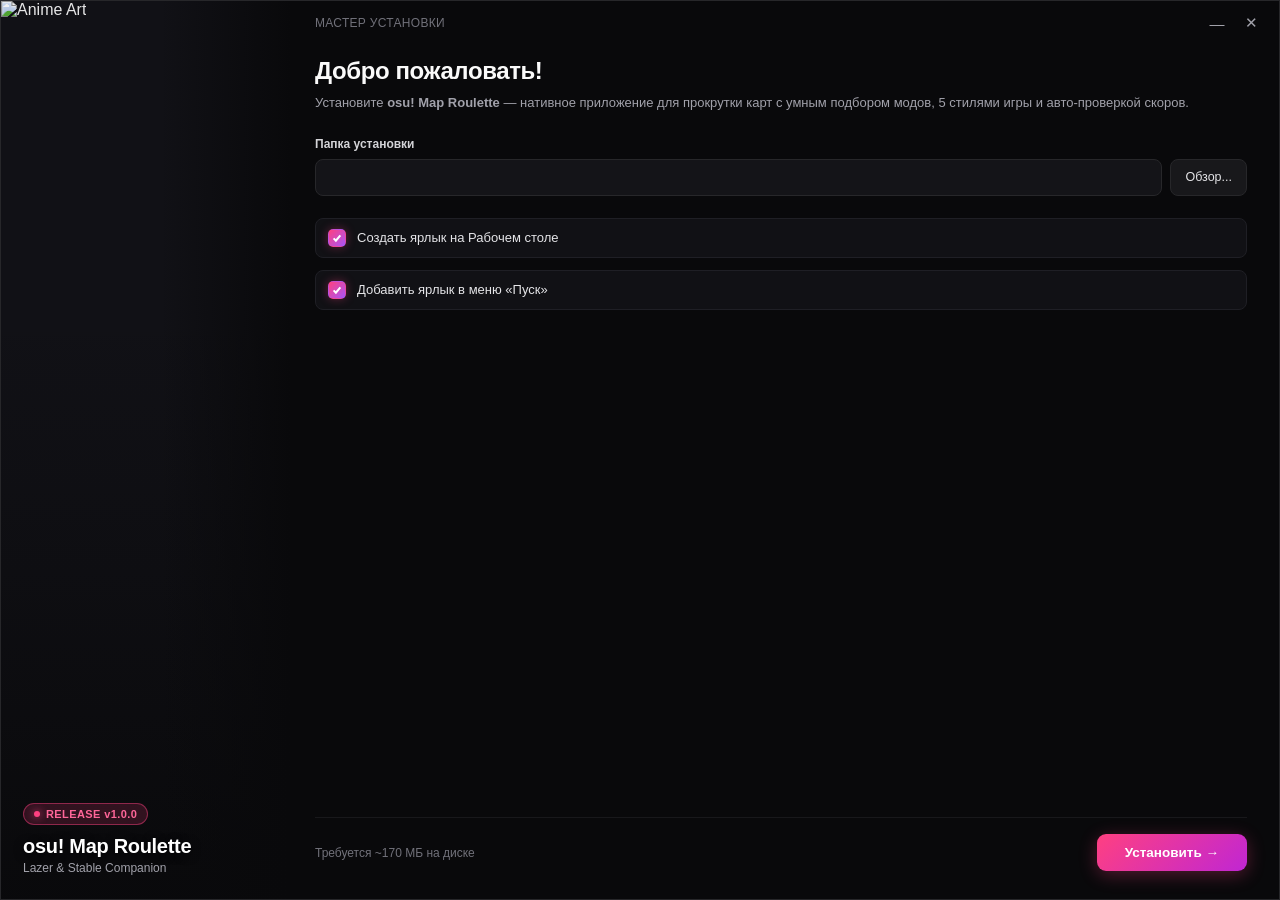
==== installer_src/setup_ui.html @ 7d3d6657 "Release v1.0.0" ====
<!DOCTYPE html>
<html lang="ru">
<head>
<meta charset="UTF-8">
<title>Установка osu! Map Roulette</title>
<style>
  * {
    box-sizing: border-box;
    margin: 0;
    padding: 0;
    user-select: none;
    -webkit-user-select: none;
  }

  body {
    font-family: 'Segoe UI', -apple-system, BlinkMacSystemFont, Roboto, sans-serif;
    background: #09090b;
    color: #f4f4f5;
    width: 100vw;
    height: 100vh;
    overflow: hidden;
    display: flex;
    border: 1px solid #27272a;
  }

  /* Left Anime Art Panel */
  .art-panel {
    position: relative;
    width: 290px;
    height: 100%;
    flex-shrink: 0;
    background: #111116;
    overflow: hidden;
  }

  .art-panel img {
    width: 100%;
    height: 100%;
    object-fit: cover;
    object-position: center top;
    filter: brightness(0.92) contrast(1.05);
    transition: transform 0.6s ease;
  }

  .art-overlay {
    position: absolute;
    inset: 0;
    background:
      linear-gradient(to right, rgba(9, 9, 11, 0) 55%, rgba(9, 9, 11, 1) 100%),
      linear-gradient(to top, rgba(9, 9, 11, 0.96) 0%, rgba(9, 9, 11, 0.35) 38%, rgba(9, 9, 11, 0) 65%);
    pointer-events: none;
  }

  .art-badge {
    position: absolute;
    bottom: 24px;
    left: 22px;
    right: 22px;
    z-index: 2;
    pointer-events: none;
  }

  .version-pill {
    display: inline-flex;
    align-items: center;
    gap: 6px;
    padding: 4px 10px;
    border-radius: 999px;
    background: rgba(255, 64, 129, 0.16);
    border: 1px solid rgba(255, 64, 129, 0.45);
    color: #ff6699;
    font-size: 11px;
    font-weight: 600;
    letter-spacing: 0.4px;
    margin-bottom: 10px;
    backdrop-filter: blur(8px);
  }

  .version-dot {
    width: 6px;
    height: 6px;
    border-radius: 50%;
    background: #ff4081;
    box-shadow: 0 0 8px #ff4081;
  }

  .art-title {
    font-size: 20px;
    font-weight: 700;
    color: #ffffff;
    letter-spacing: -0.3px;
    text-shadow: 0 2px 10px rgba(0,0,0,0.8);
  }

  .art-sub {
    font-size: 12px;
    color: #a1a1aa;
    margin-top: 3px;
  }

  /* Right Content Panel */
  .main-panel {
    flex: 1;
    display: flex;
    flex-direction: column;
    background: #09090b;
    position: relative;
  }

  /* Custom Window Titlebar */
  .titlebar {
    height: 44px;
    display: flex;
    align-items: center;
    justify-content: space-between;
    padding: 0 14px 0 24px;
    -webkit-app-region: drag;
  }

  .titlebar-label {
    font-size: 12px;
    color: #71717a;
    font-weight: 500;
    letter-spacing: 0.3px;
  }

  .window-controls {
    display: flex;
    gap: 6px;
    -webkit-app-region: no-drag;
  }

  .win-btn {
    width: 28px;
    height: 28px;
    border: none;
    border-radius: 6px;
    background: transparent;
    color: #a1a1aa;
    font-size: 15px;
    cursor: pointer;
    display: flex;
    align-items: center;
    justify-content: center;
    transition: background 0.15s, color 0.15s;
  }

  .win-btn:hover {
    background: #27272a;
    color: #ffffff;
  }

  .win-btn.close:hover {
    background: #e11d48;
    color: #ffffff;
  }

  /* Screen Container */
  .content {
    flex: 1;
    padding: 12px 32px 28px 24px;
    display: flex;
    flex-direction: column;
    justify-content: space-between;
  }

  .screen {
    display: none;
    flex-direction: column;
    height: 100%;
    justify-content: space-between;
    animation: fadeIn 0.22s ease;
  }

  .screen.active {
    display: flex;
  }

  @keyframes fadeIn {
    from { opacity: 0; transform: translateY(4px); }
    to { opacity: 1; transform: translateY(0); }
  }

  h1 {
    font-size: 24px;
    font-weight: 700;
    color: #fafafa;
    letter-spacing: -0.4px;
    margin-bottom: 8px;
  }

  .desc {
    font-size: 13px;
    line-height: 1.5;
    color: #a1a1aa;
    margin-bottom: 24px;
  }

  /* Path Selector */
  .field-label {
    font-size: 12px;
    font-weight: 600;
    color: #d4d4d8;
    margin-bottom: 8px;
    display: block;
  }

  .path-row {
    display: flex;
    gap: 8px;
    margin-bottom: 22px;
  }

  .path-input {
    flex: 1;
    background: #141418;
    border: 1px solid #27272a;
    border-radius: 8px;
    padding: 10px 12px;
    color: #e4e4e7;
    font-size: 12.5px;
    font-family: Consolas, 'Segoe UI', monospace;
    outline: none;
    transition: border-color 0.15s;
  }

  .path-input:focus {
    border-color: #ff4081;
  }

  .btn-secondary {
    background: #18181b;
    border: 1px solid #27272a;
    color: #e4e4e7;
    padding: 0 14px;
    border-radius: 8px;
    font-size: 12.5px;
    font-weight: 500;
    cursor: pointer;
    transition: background 0.15s, border-color 0.15s;
  }

  .btn-secondary:hover {
    background: #27272a;
    border-color: #3f3f46;
  }

  /* Custom Dark Checkboxes */
  .options-group {
    display: flex;
    flex-direction: column;
    gap: 12px;
  }

  .checkbox-row {
    display: flex;
    align-items: center;
    gap: 11px;
    cursor: pointer;
    padding: 10px 12px;
    border-radius: 8px;
    background: #111115;
    border: 1px solid #1f1f25;
    transition: border-color 0.15s, background 0.15s;
  }

  .checkbox-row:hover {
    background: #16161c;
    border-color: #2e2e38;
  }

  .checkbox-row input {
    display: none;
  }

  .custom-check {
    width: 18px;
    height: 18px;
    border-radius: 5px;
    border: 1.5px solid #52525b;
    background: #09090b;
    display: flex;
    align-items: center;
    justify-content: center;
    transition: all 0.15s;
    flex-shrink: 0;
  }

  .checkbox-row input:checked + .custom-check {
    background: linear-gradient(135deg, #ff4081, #a855f7);
    border-color: transparent;
    box-shadow: 0 0 10px rgba(255, 64, 129, 0.35);
  }

  .custom-check svg {
    width: 12px;
    height: 12px;
    stroke: #ffffff;
    stroke-width: 2.8;
    fill: none;
    opacity: 0;
    transform: scale(0.7);
    transition: all 0.15s;
  }

  .checkbox-row input:checked + .custom-check svg {
    opacity: 1;
    transform: scale(1);
  }

  .check-text {
    font-size: 13px;
    color: #e4e4e7;
    font-weight: 500;
  }

  /* Footer */
  .footer {
    display: flex;
    align-items: center;
    justify-content: space-between;
    padding-top: 16px;
    border-top: 1px solid #18181b;
  }

  .space-info {
    font-size: 12px;
    color: #71717a;
  }

  .btn-primary {
    background: linear-gradient(135deg, #ff4081 0%, #c026d3 100%);
    border: none;
    color: #ffffff;
    padding: 11px 28px;
    border-radius: 9px;
    font-size: 13.5px;
    font-weight: 600;
    cursor: pointer;
    box-shadow: 0 4px 18px rgba(255, 64, 129, 0.3);
    transition: transform 0.12s, box-shadow 0.15s, filter 0.15s;
  }

  .btn-primary:hover {
    filter: brightness(1.08);
    box-shadow: 0 6px 22px rgba(255, 64, 129, 0.45);
    transform: translateY(-1px);
  }

  .btn-primary:active {
    transform: translateY(0);
  }

  /* Progress Screen */
  .progress-wrap {
    margin-top: 32px;
  }

  .progress-header {
    display: flex;
    justify-content: space-between;
    align-items: baseline;
    margin-bottom: 10px;
  }

  .progress-status {
    font-size: 13px;
    color: #e4e4e7;
    font-weight: 500;
  }

  .progress-pct {
    font-size: 14px;
    font-weight: 700;
    color: #ff4081;
    font-variant-numeric: tabular-nums;
  }

  .progress-track {
    width: 100%;
    height: 10px;
    background: #18181b;
    border-radius: 999px;
    overflow: hidden;
    border: 1px solid #27272a;
  }

  .progress-fill {
    width: 0%;
    height: 100%;
    background: linear-gradient(90deg, #ff4081, #a855f7);
    border-radius: 999px;
    box-shadow: 0 0 12px rgba(255, 64, 129, 0.5);
    transition: width 0.15s ease-out;
  }

  .progress-file {
    margin-top: 10px;
    font-size: 11.5px;
    color: #71717a;
    white-space: nowrap;
    overflow: hidden;
    text-overflow: ellipsis;
    font-family: Consolas, monospace;
  }

  /* Done Screen */
  .done-icon {
    width: 54px;
    height: 54px;
    border-radius: 14px;
    background: rgba(34, 197, 94, 0.12);
    border: 1px solid rgba(34, 197, 94, 0.35);
    display: flex;
    align-items: center;
    justify-content: center;
    margin-bottom: 18px;
    color: #4ade80;
  }

  .error-box {
    display: none;
    margin-top: 12px;
    padding: 10px 12px;
    border-radius: 8px;
    background: rgba(239, 68, 68, 0.12);
    border: 1px solid rgba(239, 68, 68, 0.4);
    color: #fca5a5;
    font-size: 12px;
  }
</style>
</head>
<body>
  <div class="art-panel pywebview-drag-region">
    <img id="hero-art" src="" alt="Anime Art">
    <div class="art-overlay"></div>
    <div class="art-badge">
      <div class="version-pill">
        <span class="version-dot"></span>
        <span>RELEASE v1.0.0</span>
      </div>
      <div class="art-title">osu! Map Roulette</div>
      <div class="art-sub">Lazer &amp; Stable Companion</div>
    </div>
  </div>

  <div class="main-panel">
    <div class="titlebar pywebview-drag-region">
      <span class="titlebar-label">МАСТЕР УСТАНОВКИ</span>
      <div class="window-controls">
        <button class="win-btn" onclick="minimizeWin()" title="Свернуть">—</button>
        <button class="win-btn close" onclick="closeWin()" title="Закрыть">✕</button>
      </div>
    </div>

    <div class="content">
      <!-- Screen 1: Configuration -->
      <div id="screen-setup" class="screen active">
        <div>
          <h1>Добро пожаловать!</h1>
          <p class="desc">
            Установите <b>osu! Map Roulette</b> — нативное приложение для прокрутки карт с умным подбором модов, 5 стилями игры и авто-проверкой скоров.
          </p>

          <label class="field-label">Папка установки</label>
          <div class="path-row">
            <input id="install-path" class="path-input" type="text" value="">
            <button class="btn-secondary" onclick="browseDir()">Обзор...</button>
          </div>

          <div class="options-group">
            <label class="checkbox-row">
              <input id="chk-desktop" type="checkbox" checked>
              <span class="custom-check">
                <svg viewBox="0 0 16 16"><polyline points="3.5 8.5 6.5 11.5 12.5 4.5"></polyline></svg>
              </span>
              <span class="check-text">Создать ярлык на Рабочем столе</span>
            </label>

            <label class="checkbox-row">
              <input id="chk-startmenu" type="checkbox" checked>
              <span class="custom-check">
                <svg viewBox="0 0 16 16"><polyline points="3.5 8.5 6.5 11.5 12.5 4.5"></polyline></svg>
              </span>
              <span class="check-text">Добавить ярлык в меню «Пуск»</span>
            </label>
          </div>

          <div id="error-box" class="error-box"></div>
        </div>

        <div class="footer">
          <span class="space-info">Требуется ~170 МБ на диске</span>
          <button class="btn-primary" onclick="startInstall()">Установить →</button>
        </div>
      </div>

      <!-- Screen 2: Installing -->
      <div id="screen-progress" class="screen">
        <div>
          <h1>Идёт установка...</h1>
          <p class="desc">Пожалуйста, подождите. Копируем компоненты приложения и настраиваем ярлыки.</p>

          <div class="progress-wrap">
            <div class="progress-header">
              <span id="prog-status" class="progress-status">Подготовка...</span>
              <span id="prog-pct" class="progress-pct">0%</span>
            </div>
            <div class="progress-track">
              <div id="prog-fill" class="progress-fill"></div>
            </div>
            <div id="prog-file" class="progress-file">Инициализация распаковки...</div>
          </div>
        </div>

        <div class="footer">
          <span class="space-info">Не закрывайте окно до завершения</span>
        </div>
      </div>

      <!-- Screen 3: Complete -->
      <div id="screen-done" class="screen">
        <div>
          <div class="done-icon">
            <svg width="28" height="28" viewBox="0 0 24 24" fill="none" stroke="currentColor" stroke-width="2.5" stroke-linecap="round" stroke-linejoin="round">
              <polyline points="20 6 9 17 4 12"></polyline>
            </svg>
          </div>
          <h1>Установка завершена!</h1>
          <p class="desc">
            <b>osu! Map Roulette</b> готов к работе. Нажмите «Готово», чтобы закрыть установщик.
          </p>

          <label class="checkbox-row">
            <input id="chk-launch" type="checkbox" checked>
            <span class="custom-check">
              <svg viewBox="0 0 16 16"><polyline points="3.5 8.5 6.5 11.5 12.5 4.5"></polyline></svg>
            </span>
            <span class="check-text">Запустить osu! Map Roulette сразу после выхода</span>
          </label>
        </div>

        <div class="footer">
          <span class="space-info">Приятной игры в osu!</span>
          <button class="btn-primary" onclick="finishSetup()">Готово</button>
        </div>
      </div>
    </div>
  </div>

<script>
  window.addEventListener('pywebviewready', async () => {
    try {
      const info = await window.pywebview.api.get_init_info();
      document.getElementById('install-path').value = info.default_dir;
      if (info.hero_art_b64) {
        document.getElementById('hero-art').src = 'data:image/png;base64,' + info.hero_art_b64;
      }
    } catch (e) {
      console.error(e);
    }
  });

  function showScreen(id) {
    document.querySelectorAll('.screen').forEach(el => el.classList.remove('active'));
    document.getElementById(id).classList.add('active');
  }

  async function minimizeWin() {
    await window.pywebview.api.minimize_window();
  }

  async function closeWin() {
    await window.pywebview.api.close_window();
  }

  async function browseDir() {
    const dir = await window.pywebview.api.browse_dir();
    if (dir) {
      document.getElementById('install-path').value = dir;
    }
  }

  async function startInstall() {
    const installDir = document.getElementById('install-path').value.trim();
    const desktop = document.getElementById('chk-desktop').checked;
    const startmenu = document.getElementById('chk-startmenu').checked;

    if (!installDir) {
      showError('Укажите папку установки.');
      return;
    }

    document.getElementById('error-box').style.display = 'none';
    showScreen('screen-progress');
    await window.pywebview.api.start_install(installDir, desktop, startmenu);
  }

  function updateProgress(pct, status, currentFile) {
    document.getElementById('prog-pct').textContent = pct + '%';
    document.getElementById('prog-fill').style.width = pct + '%';
    if (status) document.getElementById('prog-status').textContent = status;
    if (currentFile) document.getElementById('prog-file').textContent = currentFile;
  }

  function onInstallComplete() {
    updateProgress(100, 'Завершено!', 'Все файлы успешно установлены');
    setTimeout(() => showScreen('screen-done'), 350);
  }

  function onInstallError(msg) {
    showScreen('screen-setup');
    showError('Ошибка установки: ' + msg);
  }

  function showError(msg) {
    const box = document.getElementById('error-box');
    box.textContent = msg;
    box.style.display = 'block';
  }

  async function finishSetup() {
    const installDir = document.getElementById('install-path').value.trim();
    const launch = document.getElementById('chk-launch').checked;
    await window.pywebview.api.finish_setup(installDir, launch);
  }
</script>
</body>
</html>
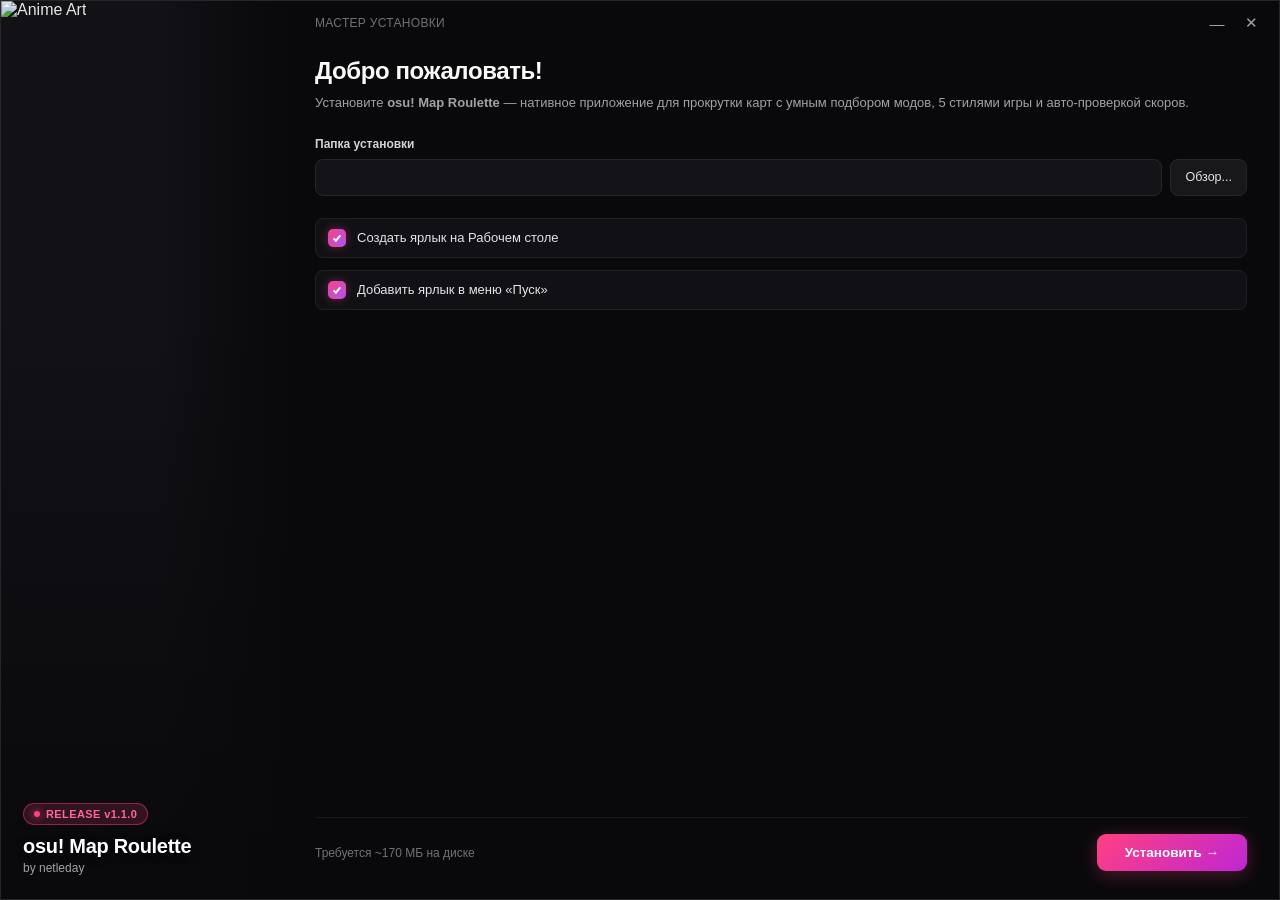
==== commit b9bb3b69: "Release v1.1.0: UI redesign, custom themes, auto-updater" ====
--- a/installer_src/setup_ui.html
+++ b/installer_src/setup_ui.html
@@ -437,10 +437,10 @@
     <div class="art-badge">
       <div class="version-pill">
         <span class="version-dot"></span>
-        <span>RELEASE v1.0.0</span>
+        <span>RELEASE v1.1.0</span>
       </div>
       <div class="art-title">osu! Map Roulette</div>
-      <div class="art-sub">Lazer &amp; Stable Companion</div>
+      <div class="art-sub">by netleday</div>
     </div>
   </div>
 
